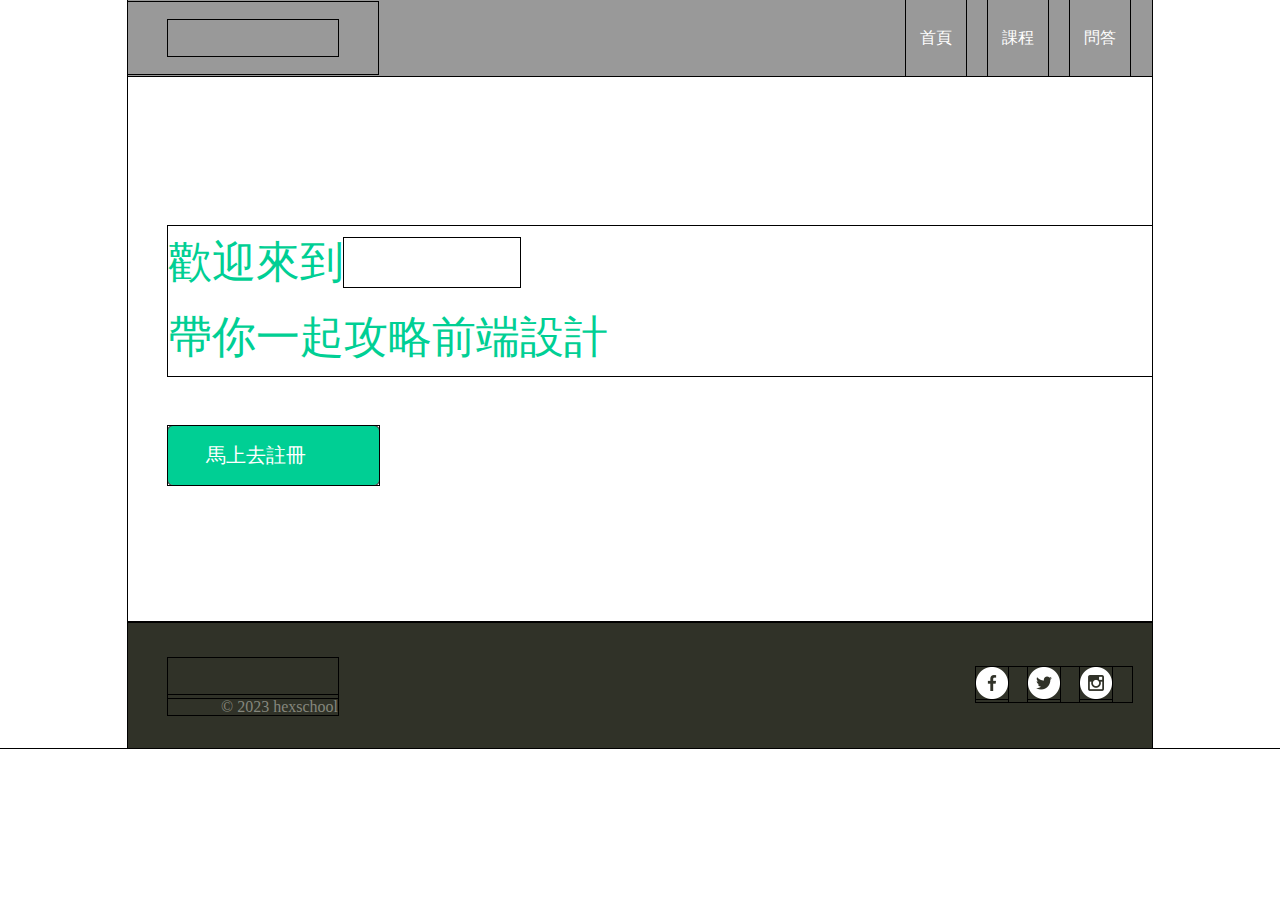
==== index.html @ ce5477c1 "add new button image and finished index banner" ====
<!DOCTYPE html>
<html lang="en">
<head>
    <meta charset="UTF-8">
    <title>六角學院前端語言線上課程</title>
    
    <link rel="icon" href="https://www.hexschool.com/favicon.ico" />
    <meta name="keywords" content="線上課程, 網頁設計, 前端, HTML, CSS, jQuery, javascript" />
    <meta name="viewport" content="width=device-width, initial-scale=1.0">
    <meta name="description" content="打破影音課程售後不理，我們在線上等著你。" />
    <meta name="author" content="michaelhsia" />

    <meta property="og:title" content="帶你學到會的線上課程  | 六角學院" />
    <meta property="og:description" content="打破影音課程售後不理，我們在線上等著你。" />
    <meta property="og:type" content="website" />
    <meta property="og:site_name" content="六角學院"/>
    <meta property="og:url" content="https://www.hexschool.com/" />
    <meta property="og:image" content="https://firebasestorage.googleapis.com/v0/b/hexschool-api.appspot.com/o/web%2Fevents%2F2019-js-starter%2Ffb-cover.png?alt=media&token=6d679c21-c0aa-454a-ad16-78c55b91dd50" />

    <meta http-equiv="X-UA-Compatible" content="IE=edge" />
    <meta name="viewport" content="width=device-width, initial-scale=1.0" />

    <link rel="stylesheet" href="css/all.css">
</head>
<body>
    <div class="wrap">
        <div class="index_banner">
            <div class="header">
                <h1><a href="https://www.hexschool.com/" target="_blank">六角學院</a></h1>
                <ul>
                    <li><a href="index.html">首頁</a></li>
                    <li><a href="course.html">課程</a></li>
                    <li><a href="faq.html">問答</a></li>
                </ul>
            </div>
            <p>
                歡迎來到<span>六角學院</span>
                <br>
                帶你一起攻略前端設計
            </p>
            <a class="index_banner_btn" href="https://www.hexschool.com/"><button>馬上去註冊</button></a>
        </div>   
        <div class="footer">
            <div class="footerlogo">
                <h2><a href="https://www.hexschool.com/">六角學院</a></h2>
                <p>&copy 2023 hexschool</p>
            </div>
            <ul>
                <li><a href="#"><img src="images/facebook-icon.png" alt="六角學院臉書社團"></a></li>
                <li><a href="#"><img src="images/twitter-icon.png" alt="六角學院推特社團"></a></li>
                <li><a href="#"><img src="images/instagram-icon.png" alt="六角學院IG社團"></a></li>
            </ul>
        </div>
    </div>
</body>
</html>
---- css/all.css ----
/* http://meyerweb.com/eric/tools/css/reset/ 
   v2.0 | 20110126
   License: none (public domain)
*/

html, body, div, span, applet, object, iframe,
h1, h2, h3, h4, h5, h6, p, blockquote, pre,
a, abbr, acronym, address, big, cite, code,
del, dfn, em, img, ins, kbd, q, s, samp,
small, strike, strong, sub, sup, tt, var,
b, u, i, center,
dl, dt, dd, ol, ul, li,
fieldset, form, label, legend,
table, caption, tbody, tfoot, thead, tr, th, td,
article, aside, canvas, details, embed, 
figure, figcaption, footer, header, hgroup, 
menu, nav, output, ruby, section, summary,
time, mark, audio, video {
	margin: 0;
	padding: 0;
	border: 0;
	font-size: 100%;
	font: inherit;
	vertical-align: baseline;
}
/* HTML5 display-role reset for older browsers */
article, aside, details, figcaption, figure, 
footer, header, hgroup, menu, nav, section {
	display: block;
}
body {
	line-height: 1;
}
ol, ul {
	list-style: none;
}
blockquote, q {
	quotes: none;
}
blockquote:before, blockquote:after,
q:before, q:after {
	content: '';
	content: none;
}
table {
	border-collapse: collapse;
	border-spacing: 0;
}

/* layout outline */

*{
	outline: 1px solid #000;
}

/* layout */

.wrap{
    width: 1024px;
    margin: 0 auto;
}

/* layout header */

.header{
    display: flex;
    justify-content: space-between;
    align-items: center;
	background-color: rgb(52,52,52,0.5);
	/* opacity: 0.5; */
}

.header h1 a{
	display: block;
	width: 170px;
	background-image: url(https://upload.cc/i1/2022/12/24/E8jq6s.png);
	text-indent: 101%;
	overflow: hidden;
	white-space: nowrap;
	padding: 10px 0px;
	margin: 18px 40px;
}

/* layout header navigation */

.header ul{
	display: flex;
	justify-content: space-between;
}

.header ul li{
	margin-right: 22px;
}

.header ul li a{
	display: block;
	color: #ffffff;
	text-decoration: none;
	padding: 30px 14px 25px;
	border-bottom: 5px solid transparent;
}

.header ul li a:hover{
	color: #00cf94;
	border-bottom: 5px solid #00cf94;
}

.header ul li a:active{
	color: #278203;
	border-bottom: 5px solid #278203;
}

/* layout footer */

.footer{
	display: flex;
	justify-content: space-between;
	align-items: center;
	background-color: #303228;
}

.footerlogo{
	margin-top: 36px;
	margin-bottom: 33px;
	margin-left: 40px;
}

.footerlogo a{
	display: block;
	width: 170px;
	background-image: url(https://upload.cc/i1/2022/12/24/E8jq6s.png);
	text-indent: 101%;
	overflow: hidden;
	white-space: nowrap;
	padding: 10px 0px;
	margin-bottom: 5px;
}

.footerlogo p{
	color: #85877d;
	text-align: right;
}

/* layout footer socaillink */

.footer ul{
	display: flex;
	justify-content: space-between;
	align-items: center;
	margin-right: 20px;
}

.footer ul li{
	margin-right: 20px;
}

/* index.html */

.index_banner{
	background-image: url(https://upload.cc/i1/2022/12/27/Tgbkzp.jpg);
	background-position: 18% 38%;
	padding-bottom: 137px;
	background-size: 150%;
}

.index_banner p{
	font-size: 44px;
	color: #00cf94;
	line-height: 1.7;
	margin-top: 150px;
	margin-left: 40px;

}

.index_banner p span{
	color: #ffffff;
}

.index_banner .index_banner_btn{
	display: block;
	width: 211px;
	margin-top: 50px;
	margin-left: 40px;
}
.index_banner button{
	font-size: 20px;
	color: #ffffff;
	background-color: #00cf94;
	background-image: url(https://upload.cc/i1/2022/12/27/LRU4Am.png);
	background-position: 80% 50%;
	background-repeat: no-repeat;
	border-radius: 5px;
	border: none;
	padding: 16px 73px 16px 38px;
	cursor: pointer;
}

.index_banner button:hover{
	color: #00cf94;
	background-color: #ffffff;
	background-image: url(https://upload.cc/i1/2022/12/27/cqjwe3.png);
}
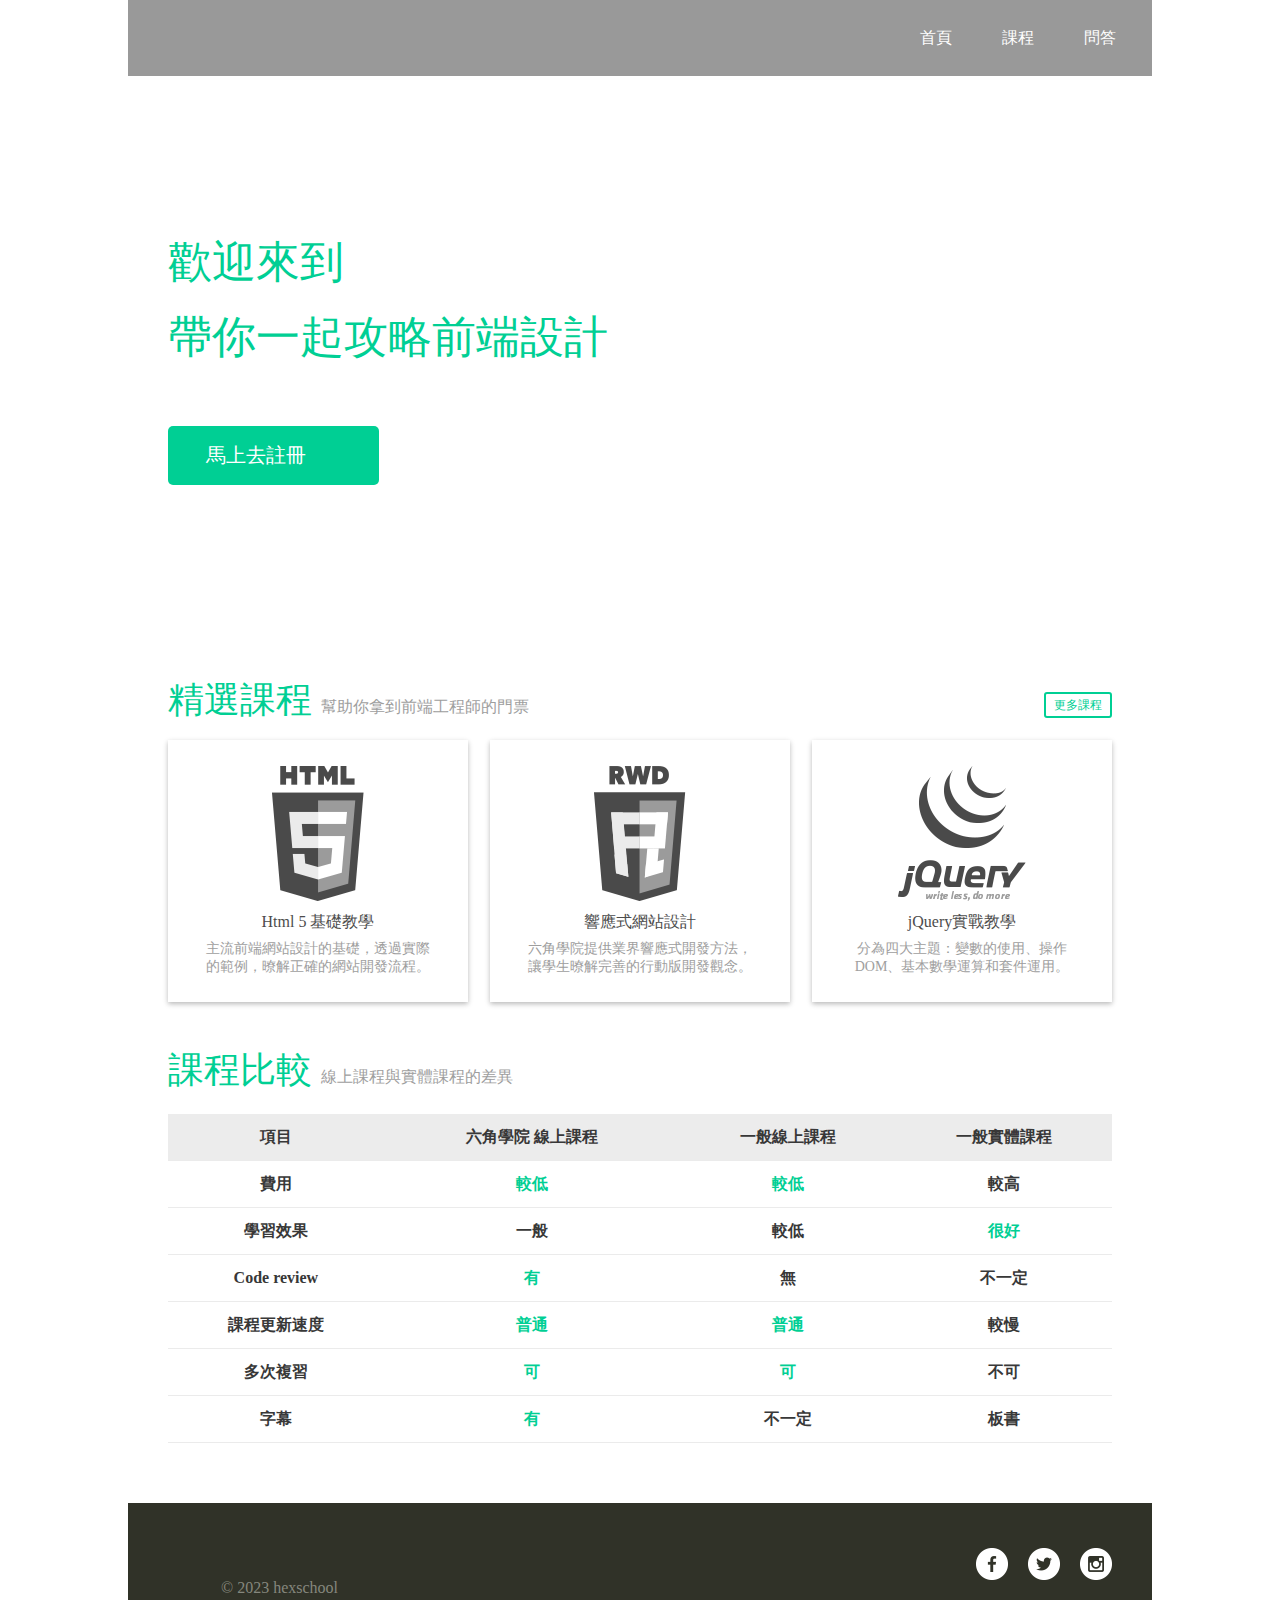
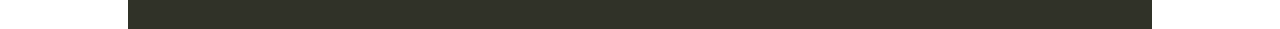
==== commit febf6c60: "finished index.html content" ====
--- a/index.html
+++ b/index.html
@@ -39,7 +39,81 @@
                 帶你一起攻略前端設計
             </p>
             <a class="index_banner_btn" href="https://www.hexschool.com/"><button>馬上去註冊</button></a>
-        </div>   
+        </div>
+        <div class="index_content">
+            <div class="index_course">
+                <p><span>精選課程 </span>幫助你拿到前端工程師的門票</p>
+                <a href="https://www.hexschool.com/courses/?category=conbined-courses&combind=z_html_jQuery_rwd_bs4_js-plus_js-core_vue3">更多課程</a>
+            </div>
+            <ul class="course_details">
+                <li>
+                    <a href="">
+                        <img src="images/content-html.png" alt="html5基礎教學">
+                        <h3>Html 5 基礎教學</h3>
+                        <p>主流前端網站設計的基礎，透過實際的範例，暸解正確的網站開發流程。</p>
+                    </a>
+                </li>
+                <li>
+                    <a href="">
+                        <img src="images/content-rwd.png" alt="響應式網站設計">
+                        <h3>響應式網站設計</h3>
+                        <p>六角學院提供業界響應式開發方法，讓學生暸解完善的行動版開發觀念。</p>
+                    </a>
+                </li>
+                <li>
+                    <a href="">
+                        <img src="images/content-jquery.png" alt="jQuery實戰教學">
+                        <h3>jQuery實戰教學</h3>
+                        <p>分為四大主題：變數的使用、操作DOM、基本數學運算和套件運用。</p>
+                    </a>
+                </li>
+            </ul>
+            <p class="course_compare_text"><span>課程比較 </span>線上課程與實體課程的差異</p>
+            <table>
+                <tr class="table_title">
+                    <td>項目</td>
+                    <td>六角學院 線上課程</td>
+                    <td>一般線上課程</td>
+                    <td>一般實體課程</td>
+                </tr>
+                <tr>
+                    <td>費用</td>
+                    <td class="table_highlight">較低</td>
+                    <td class="table_highlight">較低</td>
+                    <td>較高</td>
+                </tr>
+                <tr>
+                    <td>學習效果</td>
+                    <td>一般</td>
+                    <td>較低</td>
+                    <td class="table_highlight">很好</td>
+                </tr>
+                <tr>
+                    <td>Code review</td>
+                    <td class="table_highlight">有</td>
+                    <td>無</td>
+                    <td>不一定</td>
+                </tr>
+                <tr>
+                    <td>課程更新速度</td>
+                    <td class="table_highlight">普通</td>
+                    <td class="table_highlight">普通</td>
+                    <td>較慢</td>
+                </tr>
+                <tr>
+                    <td>多次複習</td>
+                    <td class="table_highlight">可</td>
+                    <td class="table_highlight">可</td>
+                    <td>不可</td>
+                </tr>
+                <tr>
+                    <td>字幕</td>
+                    <td class="table_highlight">有</td>
+                    <td>不一定</td>
+                    <td>板書</td>
+                </tr>
+            </table>
+        </div>
         <div class="footer">
             <div class="footerlogo">
                 <h2><a href="https://www.hexschool.com/">六角學院</a></h2>
--- a/css/all.css
+++ b/css/all.css
@@ -47,11 +47,13 @@
 	border-spacing: 0;
 }
 
+
 /* layout outline */
 
 *{
-	outline: 1px solid #000;
-}
+	/* outline: 1px solid #000; */
+}
+
 
 /* layout */
 
@@ -67,7 +69,6 @@
     justify-content: space-between;
     align-items: center;
 	background-color: rgb(52,52,52,0.5);
-	/* opacity: 0.5; */
 }
 
 .header h1 a{
@@ -81,6 +82,7 @@
 	margin: 18px 40px;
 }
 
+
 /* layout header navigation */
 
 .header ul{
@@ -109,6 +111,7 @@
 	color: #278203;
 	border-bottom: 5px solid #278203;
 }
+
 
 /* layout footer */
 
@@ -141,6 +144,7 @@
 	text-align: right;
 }
 
+
 /* layout footer socaillink */
 
 .footer ul{
@@ -154,7 +158,8 @@
 	margin-right: 20px;
 }
 
-/* index.html */
+
+/* index.html banner*/
 
 .index_banner{
 	background-image: url(https://upload.cc/i1/2022/12/27/Tgbkzp.jpg);
@@ -200,3 +205,110 @@
 	background-color: #ffffff;
 	background-image: url(https://upload.cc/i1/2022/12/27/cqjwe3.png);
 }
+
+
+/* index.html content */
+
+.index_content{
+	margin: 60px 40px;
+}
+
+.index_content .index_course{
+	display: flex;
+	justify-content: space-between;
+	align-items: flex-end;
+	margin-bottom: 22px;
+}
+
+.index_content .index_course p{
+	font-size: 16px;
+	color: #9e9e9e;
+}
+
+.index_content .index_course p span{
+	font-size: 36px;
+	color: #00cf94;
+}
+
+.index_content .index_course a{
+	display: block;
+	font-size: 12px;
+	color: #00cf94;
+	text-decoration: none;
+	padding: 5px 8px;
+	border: 2px solid #00cf94;
+	border-radius: 3px;
+}
+
+.index_content .index_course a:hover{
+	color: #00cf94;
+	background-color: #9e9e9e;
+	border: 2px solid #00cf94;
+	border-radius: 3px;
+}
+
+.index_content .course_details{
+	display: flex;
+	justify-content: space-between;
+	margin-bottom: 50px;
+}
+
+.index_content .course_details li{
+	width: 300px;
+	text-align: center;
+	padding: 26px 0px;
+	box-shadow: 0px 2px 5px #bababa;
+}
+
+.index_content .course_details li a{
+	text-decoration: none;
+}
+
+.index_content .course_details li img{
+	margin-bottom: 10px;
+}
+
+.index_content .course_details li h3{
+	font-size: 16px;
+	color: #4c4c4c;
+	margin-bottom: 10px;
+}
+
+.index_content .course_details li p{
+	font-size: 14px;
+	line-height: 1.3;
+	color: #9e9e9e;
+	padding: 0px 35px;
+}
+
+.index_content .course_compare_text{
+	font-size: 16px;
+	color: #9e9e9e;
+	margin-bottom: 26px;
+}
+
+.index_content .course_compare_text span{
+	font-size: 36px;
+	color: #00cf94;
+}
+
+.index_content table{
+	width: 100%;
+	color: #383838;
+	font-weight: bold;
+	text-align: center;
+	
+}
+
+.index_content table .table_title{
+	background-color: #ececec;
+}
+
+.index_content table td{
+	border-bottom: 1px solid #ebebeb;
+	padding: 15px 0px;
+}
+
+.index_content table .table_highlight{
+	color: #00cf94;
+}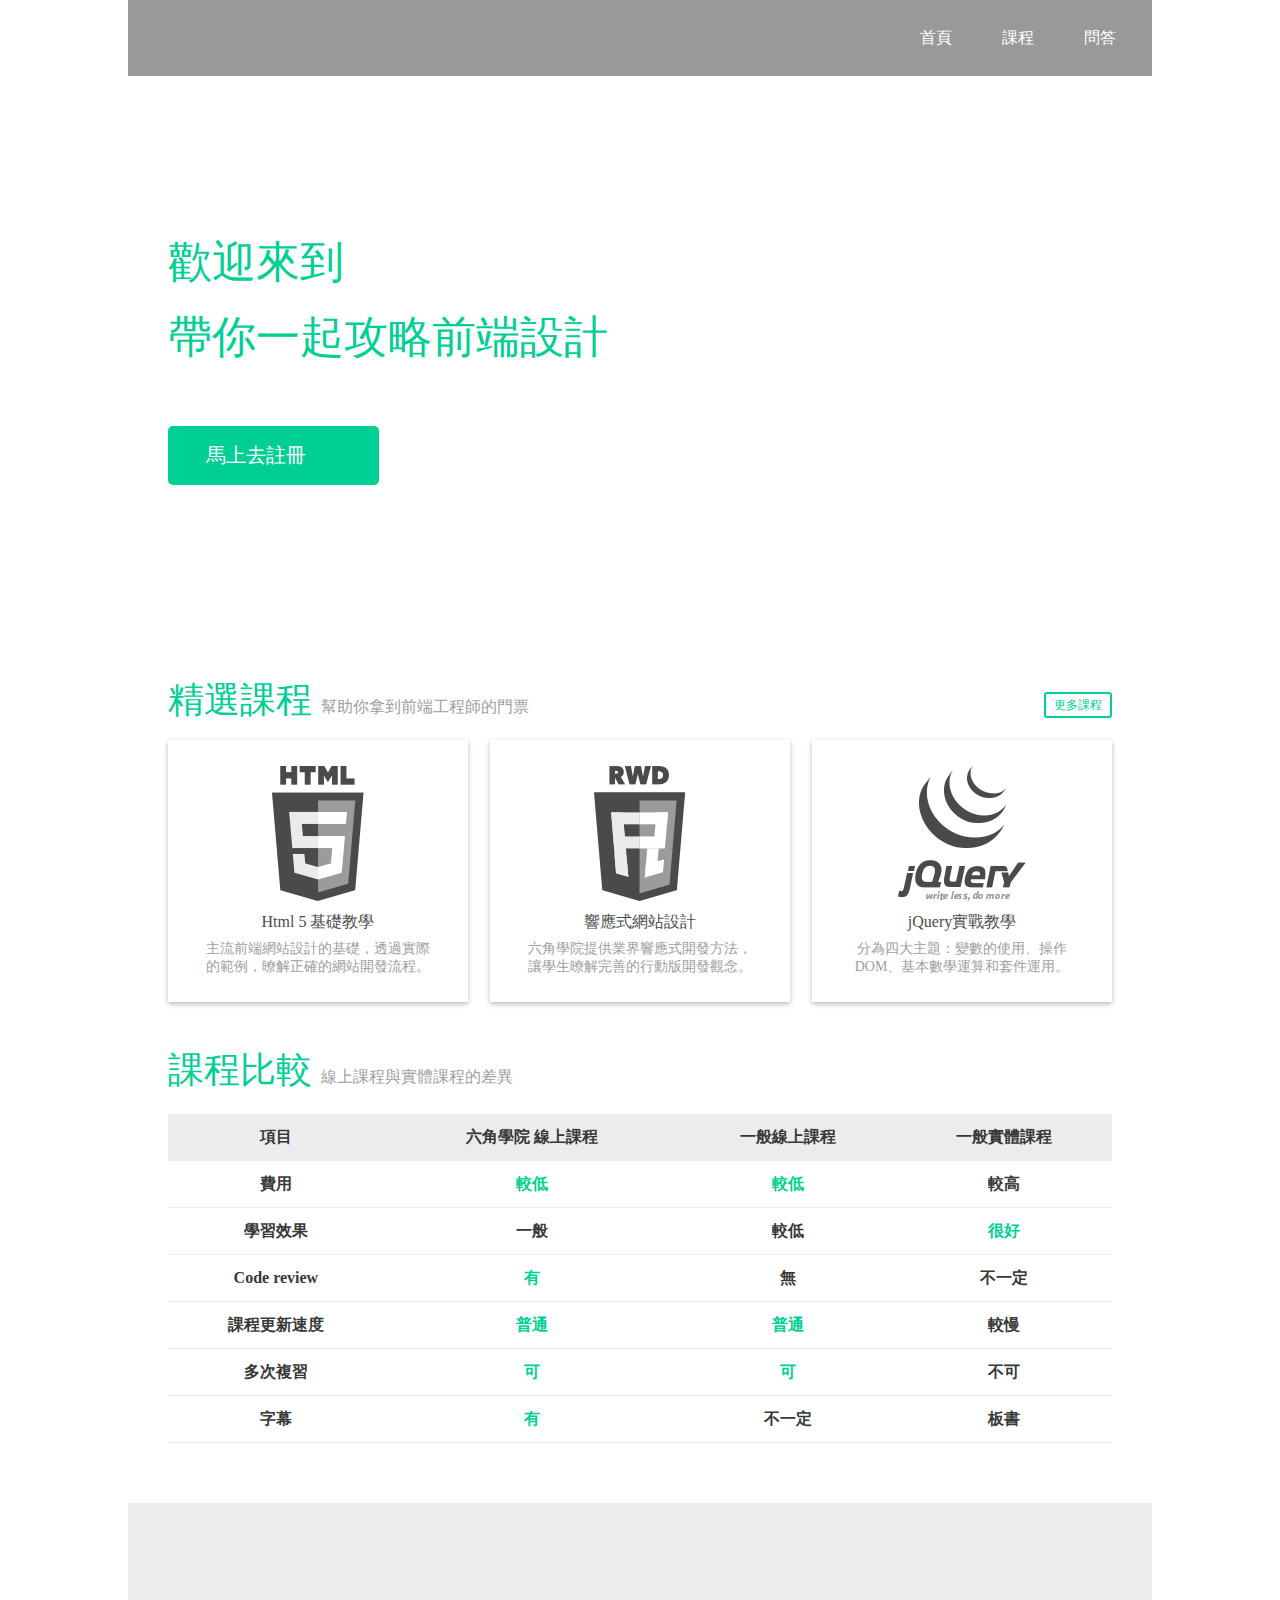
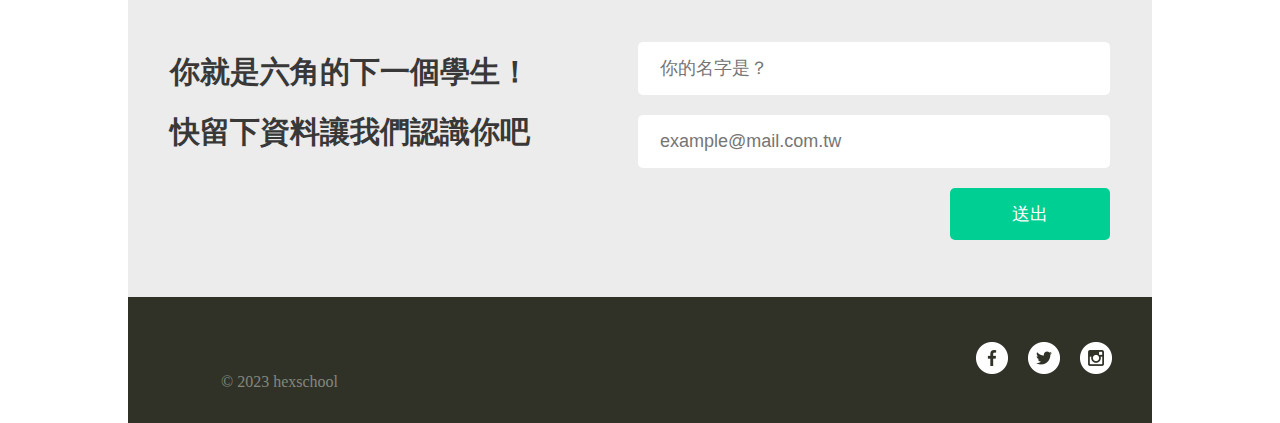
==== commit a584e717: "adjust index.html naming and establish course.html" ====
--- a/index.html
+++ b/index.html
@@ -38,14 +38,14 @@
                 <br>
                 帶你一起攻略前端設計
             </p>
-            <a class="index_banner_btn" href="https://www.hexschool.com/"><button>馬上去註冊</button></a>
+            <a class="banner_button" href="https://www.hexschool.com/"><button>馬上去註冊</button></a>
         </div>
         <div class="index_content">
             <div class="index_course">
                 <p><span>精選課程 </span>幫助你拿到前端工程師的門票</p>
                 <a href="https://www.hexschool.com/courses/?category=conbined-courses&combind=z_html_jQuery_rwd_bs4_js-plus_js-core_vue3">更多課程</a>
             </div>
-            <ul class="course_details">
+            <ul class="index_course_details">
                 <li>
                     <a href="">
                         <img src="images/content-html.png" alt="html5基礎教學">
@@ -68,7 +68,7 @@
                     </a>
                 </li>
             </ul>
-            <p class="course_compare_text"><span>課程比較 </span>線上課程與實體課程的差異</p>
+            <p class="index_course_compare_text"><span>課程比較 </span>線上課程與實體課程的差異</p>
             <table>
                 <tr class="table_title">
                     <td>項目</td>
@@ -114,6 +114,20 @@
                 </tr>
             </table>
         </div>
+        <div class="index_form">
+            <p>
+                你就是六角的下一個學生！
+                <br>
+                快留下資料讓我們認識你吧
+            </p>
+            <form action="index.html">
+                <div class="index_info">
+                    <input class="person" type="text" name="person" placeholder="你的名字是？">
+                    <input class="person" type="email" name="mail" placeholder="example@mail.com.tw">
+                    <input class="submit_btn" type="submit" value="送出">
+                </div>
+            </form>
+        </div>
         <div class="footer">
             <div class="footerlogo">
                 <h2><a href="https://www.hexschool.com/">六角學院</a></h2>
--- a/css/all.css
+++ b/css/all.css
@@ -181,13 +181,13 @@
 	color: #ffffff;
 }
 
-.index_banner .index_banner_btn{
+.banner_button{
 	display: block;
 	width: 211px;
 	margin-top: 50px;
 	margin-left: 40px;
 }
-.index_banner button{
+.banner_button button{
 	font-size: 20px;
 	color: #ffffff;
 	background-color: #00cf94;
@@ -200,14 +200,14 @@
 	cursor: pointer;
 }
 
-.index_banner button:hover{
+.banner_button button:hover{
 	color: #00cf94;
 	background-color: #ffffff;
 	background-image: url(https://upload.cc/i1/2022/12/27/cqjwe3.png);
 }
 
 
-/* index.html content */
+/* index.html content details */
 
 .index_content{
 	margin: 60px 40px;
@@ -242,52 +242,55 @@
 
 .index_content .index_course a:hover{
 	color: #00cf94;
-	background-color: #9e9e9e;
+	background-color: yellow;
 	border: 2px solid #00cf94;
 	border-radius: 3px;
 }
 
-.index_content .course_details{
+.index_content .index_course_details{
 	display: flex;
 	justify-content: space-between;
 	margin-bottom: 50px;
 }
 
-.index_content .course_details li{
+.index_content .index_course_details li{
 	width: 300px;
 	text-align: center;
 	padding: 26px 0px;
 	box-shadow: 0px 2px 5px #bababa;
 }
 
-.index_content .course_details li a{
+.index_content .index_course_details li a{
 	text-decoration: none;
 }
 
-.index_content .course_details li img{
+.index_content .index_course_details li img{
 	margin-bottom: 10px;
 }
 
-.index_content .course_details li h3{
+.index_content .index_course_details li h3{
 	font-size: 16px;
 	color: #4c4c4c;
 	margin-bottom: 10px;
 }
 
-.index_content .course_details li p{
+.index_content .index_course_details li p{
 	font-size: 14px;
 	line-height: 1.3;
 	color: #9e9e9e;
 	padding: 0px 35px;
 }
 
-.index_content .course_compare_text{
+
+/* index.html content compare */
+
+.index_content .index_course_compare_text{
 	font-size: 16px;
 	color: #9e9e9e;
 	margin-bottom: 26px;
 }
 
-.index_content .course_compare_text span{
+.index_content .index_course_compare_text span{
 	font-size: 36px;
 	color: #00cf94;
 }
@@ -311,4 +314,91 @@
 
 .index_content table .table_highlight{
 	color: #00cf94;
-}+}
+
+
+/* form */
+
+.index_form{
+	display: flex;
+	justify-content: space-between;
+	background-color: #ececec;
+	padding: 139px 42px 57px;
+}
+
+.index_form p{
+	font-size: 30px;
+	font-weight: bold;
+	color: #383838;
+	line-height: 2;
+}
+
+.index_form .index_info{
+	display: flex;
+	flex-direction: column;
+	align-items: flex-end;
+}
+
+.index_form .index_info input{
+	width: 450px;
+	font-size: 18px;
+	border: none;
+	border-radius: 5px;
+}
+
+.index_form .person{
+	color: #9e9e9e;
+	padding: 16px 0px 16px 22px;
+	margin-bottom: 20px;
+}
+
+.index_form .index_info .submit_btn{
+	width: 160px;
+	color: #ffffff;
+	background-color: #00cf94;
+	padding: 14px 38px;
+}
+
+
+/* course.html banner */
+
+.course_banner{
+	background-image: url(https://upload.cc/i1/2023/01/03/SQ5XNr.jpg);
+	background-position: -13% 5%;
+}
+
+.course_banner_wrap{
+	display: flex;
+	justify-content: space-between;
+}
+
+.course_banner_text{
+	margin: 97px 0 187px 0;
+}
+
+.course_banner_text h2{
+	font-size: 48px;
+	color: #ffffff;
+	letter-spacing: 2px;
+	margin-bottom: 15px;
+	margin-left: 40px;
+}
+
+.course_banner_text h3{
+	font-size: 24px;
+	color: #00cf94;
+	margin-bottom: 60px;
+	margin-left: 40px;
+}
+
+.course_banner_logo{
+	display: flex;
+	justify-content: space-between;
+	width: 220px;
+	height: 135px;
+	margin: 40px 60px 0 0;
+}
+
+
+/* course.html content */
+
